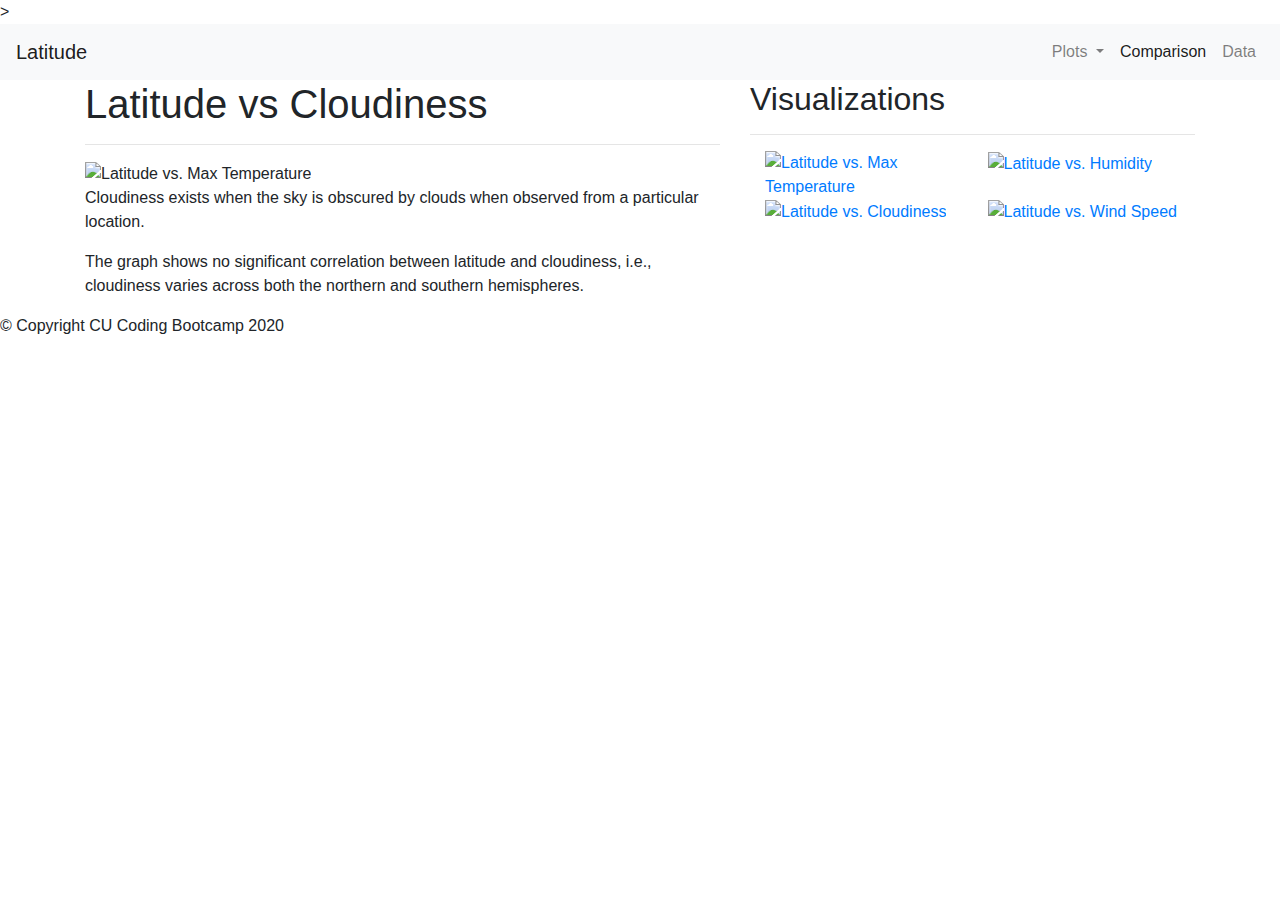
==== cloudiness.html @ 80c38fd1 "Initial Updates" ====
<!DOCTYPE html>
<html lang="en">
   <head>
      <meta charset="UTF-8" />
      <meta name="viewport" content="width=device-width, initial-scale=1.0" />
      <meta http-equiv="X-UA-Compatible" content="ie=edge" />
      <title>Weather Visualizations</title>
      <link href="https://stackpath.bootstrapcdn.com/bootstrap/4.3.1/css/bootstrap.min.css" rel="stylesheet" integrity="sha384-ggOyR0iXCbMQv3Xipma34MD+dH/1fQ784/j6cY/iJTQUOhcWr7x9JvoRxT2MZw1T" crossorigin="anonymous" />
      <link rel="stylesheet" href="assets/css/style.css" />
   </head>
   <body>
      <!-- START NAVIATION BAR-->>
      <nav class="navbar navbar-expand-lg navbar-light bg-light">
         <a class="navbar-brand" href="index.html">Latitude</a>
         <button class="navbar-toggler" type="button" data-toggle="collapse" data-target="#navbarNavDropdown" aria-controls="navbarNavDropdown" aria-expanded="false" aria-label="Toggle navigation">
         <span class="navbar-toggler-icon"></span>
         </button>
         <div class="collapse navbar-collapse" id="navbarNavDropdown">
            <ul class="navbar-nav ml-auto">
               <li class="nav-item dropdown">
                  <a class="nav-link dropdown-toggle" href="#" id="navbarDropdownMenuLink" role="button" data-toggle="dropdown" aria-haspopup="true" aria-expanded="false">
                  Plots
                  </a>
                  <div class="dropdown-menu" aria-labelledby="navbarDropdownMenuLink">
                     <a class="dropdown-item" href="max_temp.html">Max Temperature</a>
                     <a class="dropdown-item" href="humidity.html">Humidity</a>
                     <a class="dropdown-item" href="cloudiness.html">Cloudiness</a>
                     <a class="dropdown-item" href="wind_speed.html">Wind Speed</a>
                  </div>
               <li class="nav-item active">
                  <a class="nav-link" href="comparison.html">Comparison <span class="sr-only">(current)</span></a>
               </li>
               <li class="nav-item">
                  <a class="nav-link" href="data.html">Data</a>
               </li>
               </li>
            </ul>
         </div>
      </nav>
      <!-- END NAVIGATION BAR -->
      <!-- Content Section -->
      <div class="container">
         <section class="row">
            <div class="col-lg-7 col-md-12">
               <div class="description-content">
                  <h1 class="description-header">Latitude vs Cloudiness</h1>
                  <hr>
                  <img src="C:\Users\sanja\Web-Design-Challenge\WebVisualizations\images\lat vs cloud.png" alt="Latitude vs. Max Temperature" class="description-image">
                  <p> Cloudiness exists when the sky is obscured by clouds when observed from a particular location.</p>
                  <p> The graph shows no significant correlation between latitude and cloudiness, i.e., cloudiness varies across both the northern and southern hemispheres.</p>
               </div>
            </div>
            <div class="col-lg-5 col-md-12">
               <!-- Start of Visualizations imageNav Area -->
               <section id="imageNav-area">
                  <div class="imageNav-content">
                     <h2 class="imageNav-header">Visualizations</h2>
                     <hr />
                     <div class="container">
                        <div class="row">
                           <div class="col-6">
                              <a href="max_temp.html">
                              <img src="C:\Users\sanja\Web-Design-Challenge\WebVisualizations\images\lat vs max temp.png" alt="Latitude vs. Max Temperature", title="Latitude vs. Max Temperature" class="imageNav-photo">
                              </a>
                           </div>
                           <div class="col-6">
                              <a href="humidity.html">
                              <img src="C:\Users\sanja\Web-Design-Challenge\WebVisualizations\images\lat vs hum.png" alt="Latitude vs. Humidity", title="Latitude vs. Humidity" class="imageNav-photo">
                              </a>
                           </div>
                           <div class="col-6">
                              <a href="cloudiness.html">
                              <img src="C:\Users\sanja\Web-Design-Challenge\WebVisualizations\images\lat vs cloud.png" alt="Latitude vs. Cloudiness", title="Latitude vs. Cloudiness", class="imageNav-photo">
                              </a>
                           </div>
                           <div class="col-6">
                              <a href="wind_speed.html">
                              <img src="C:\Users\sanja\Web-Design-Challenge\WebVisualizations\images\lat vs wind speed.png" alt="Latitude vs. Wind Speed", title="Latitude vs. Wind Speed", class="imageNav-photo">
                              </a>
                           </div>
                        </div>
                     </div>
                  </div>
               </section>
               <!-- End of the Visualizations imageNav Area -->
            </div>
         </section>
      </div>
      <!-- Footer Section -->
      <footer>
         <div class="footer">&copy; Copyright CU Coding Bootcamp 2020</div>
      </footer>
     
      <script src="https://code.jquery.com/jquery-3.5.1.slim.min.js" integrity="sha384-DfXdz2htPH0lsSSs5nCTpuj/zy4C+OGpamoFVy38MVBnE+IbbVYUew+OrCXaRkfj" crossorigin="anonymous"></script>
      <script src="https://cdn.jsdelivr.net/npm/popper.js@1.16.0/dist/umd/popper.min.js" integrity="sha384-Q6E9RHvbIyZFJoft+2mJbHaEWldlvI9IOYy5n3zV9zzTtmI3UksdQRVvoxMfooAo" crossorigin="anonymous"></script>
      <script src="https://stackpath.bootstrapcdn.com/bootstrap/4.5.0/js/bootstrap.min.js" integrity="sha384-OgVRvuATP1z7JjHLkuOU7Xw704+h835Lr+6QL9UvYjZE3Ipu6Tp75j7Bh/kR0JKI" crossorigin="anonymous"></script>
   </body>
</html>
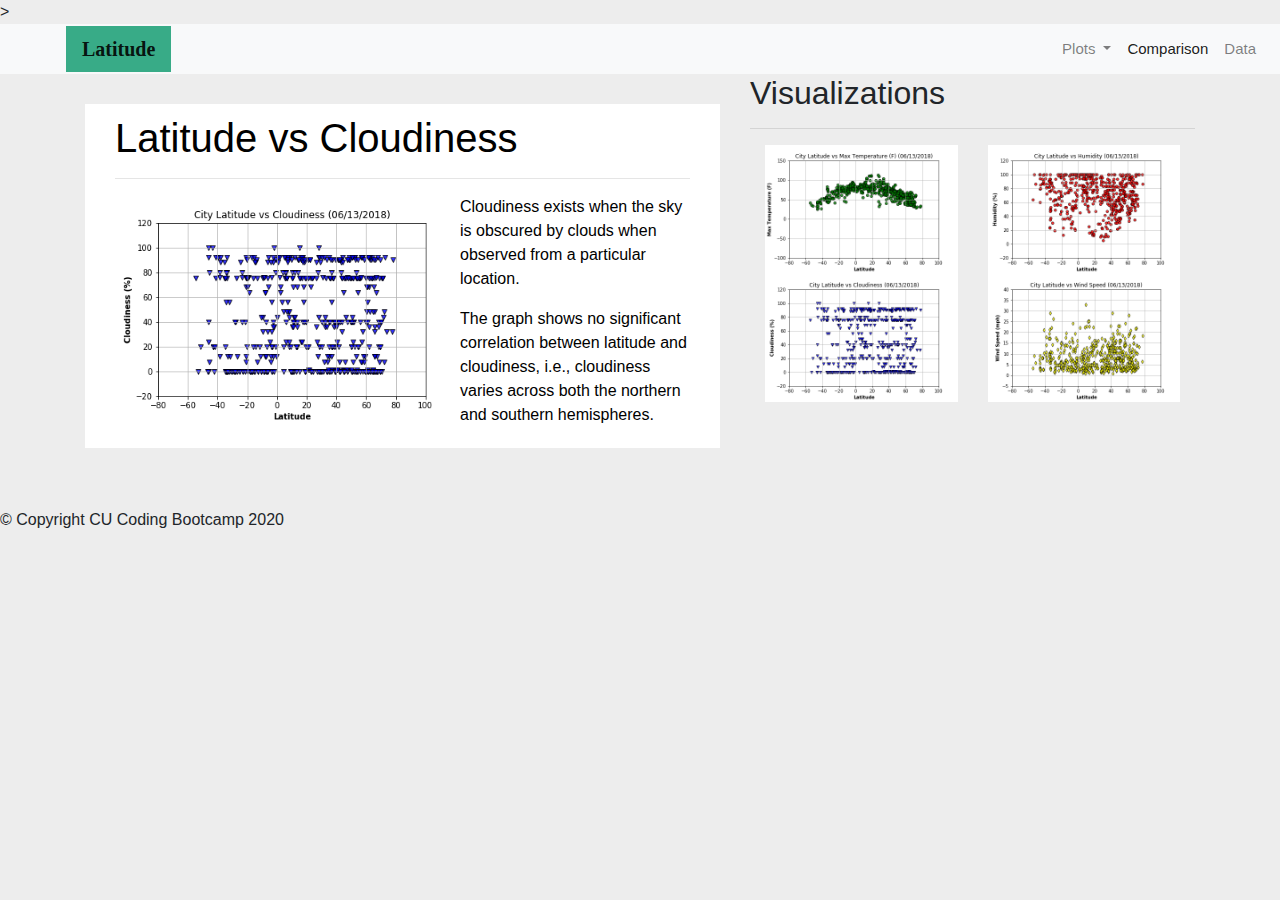
==== commit 77b46c59: "updates" ====
--- a/cloudiness.html
+++ b/cloudiness.html
@@ -45,7 +45,7 @@
                <div class="description-content">
                   <h1 class="description-header">Latitude vs Cloudiness</h1>
                   <hr>
-                  <img src="C:\Users\sanja\Web-Design-Challenge\WebVisualizations\images\lat vs cloud.png" alt="Latitude vs. Max Temperature" class="description-image">
+                  <img src="images\lat vs cloud.png" alt="Latitude vs. Max Temperature" class="description-image">
                   <p> Cloudiness exists when the sky is obscured by clouds when observed from a particular location.</p>
                   <p> The graph shows no significant correlation between latitude and cloudiness, i.e., cloudiness varies across both the northern and southern hemispheres.</p>
                </div>
@@ -60,22 +60,22 @@
                         <div class="row">
                            <div class="col-6">
                               <a href="max_temp.html">
-                              <img src="C:\Users\sanja\Web-Design-Challenge\WebVisualizations\images\lat vs max temp.png" alt="Latitude vs. Max Temperature", title="Latitude vs. Max Temperature" class="imageNav-photo">
+                              <img src="images\lat vs max temp.png" alt="Latitude vs. Max Temperature", title="Latitude vs. Max Temperature" class="imageNav-photo">
                               </a>
                            </div>
                            <div class="col-6">
                               <a href="humidity.html">
-                              <img src="C:\Users\sanja\Web-Design-Challenge\WebVisualizations\images\lat vs hum.png" alt="Latitude vs. Humidity", title="Latitude vs. Humidity" class="imageNav-photo">
+                              <img src="images\lat vs hum.png" alt="Latitude vs. Humidity", title="Latitude vs. Humidity" class="imageNav-photo">
                               </a>
                            </div>
                            <div class="col-6">
                               <a href="cloudiness.html">
-                              <img src="C:\Users\sanja\Web-Design-Challenge\WebVisualizations\images\lat vs cloud.png" alt="Latitude vs. Cloudiness", title="Latitude vs. Cloudiness", class="imageNav-photo">
+                              <img src="images\lat vs cloud.png" alt="Latitude vs. Cloudiness", title="Latitude vs. Cloudiness", class="imageNav-photo">
                               </a>
                            </div>
                            <div class="col-6">
                               <a href="wind_speed.html">
-                              <img src="C:\Users\sanja\Web-Design-Challenge\WebVisualizations\images\lat vs wind speed.png" alt="Latitude vs. Wind Speed", title="Latitude vs. Wind Speed", class="imageNav-photo">
+                              <img src="images\lat vs wind speed.png" alt="Latitude vs. Wind Speed", title="Latitude vs. Wind Speed", class="imageNav-photo">
                               </a>
                            </div>
                         </div>
--- a/assets/css/style.css
+++ b/assets/css/style.css
@@ -0,0 +1,95 @@
+
+.description-header {color:black;}
+
+.description-content{
+	margin-top: 30px;
+	margin-bottom: 60px;
+	padding: 10px 30px 5px;
+	color: black;
+	background-color: white;
+}
+
+.description-image{
+	float: left;
+	width: 60%;
+	height: 60%;
+}
+
+img{
+	width: 100%;
+	height: 100%;
+}
+
+body{
+    background-color: #EDEDED; 
+}
+
+.navbar{
+    max-height: 50px; 
+	background-color: #cacccb; 
+    font-size: 15px; 
+}
+
+.navbar-brand{
+	color: white; 
+	margin-left: 50px; 
+	padding: inherit; 
+	font-weight: bold; 
+	background-color: #38ab87;
+	font-family: Georgia, Times, "Times New Roman", serif;
+}
+
+.dropdown-item{
+    color: #30615c; 
+}
+
+.dropdown-menu .dropdown-item:hover, .dropdown-menu .dropdown-item:active{
+    background-color:#adc7c4; 
+}
+
+.nav-link:hover{
+    background-color:#adc7c4;
+}
+
+/* Media Queries */
+@media (max-width: 991.98px){
+.navbar-expand-lg{
+	background-color: #38ab87;
+}
+.navbar{
+    max-height: none; 
+    padding: inherit;
+}
+.navbar div{
+    margin: inherit; 
+    background-color: white;  
+}
+.navbar-brand{padding: 10px; 
+}
+
+button{margin-left: auto; 
+}
+
+button:focus{outline: 1px dotted;
+}
+
+p{
+	color: #414d4a;
+	font-size: 14px;
+	font-family: Arial, Helvetica, sans-serif;
+}
+
+.active, .imageNav-photo:hover{
+    border-color:#38ab87;
+    border-style: solid; 
+}
+
+.imageNav-header{color: black;
+				font-size: 10px;
+				font-weight: bold;
+}
+
+.imageNav-header_1{color: blue;
+				font-size: 12px;
+				font-weight: bold;
+}